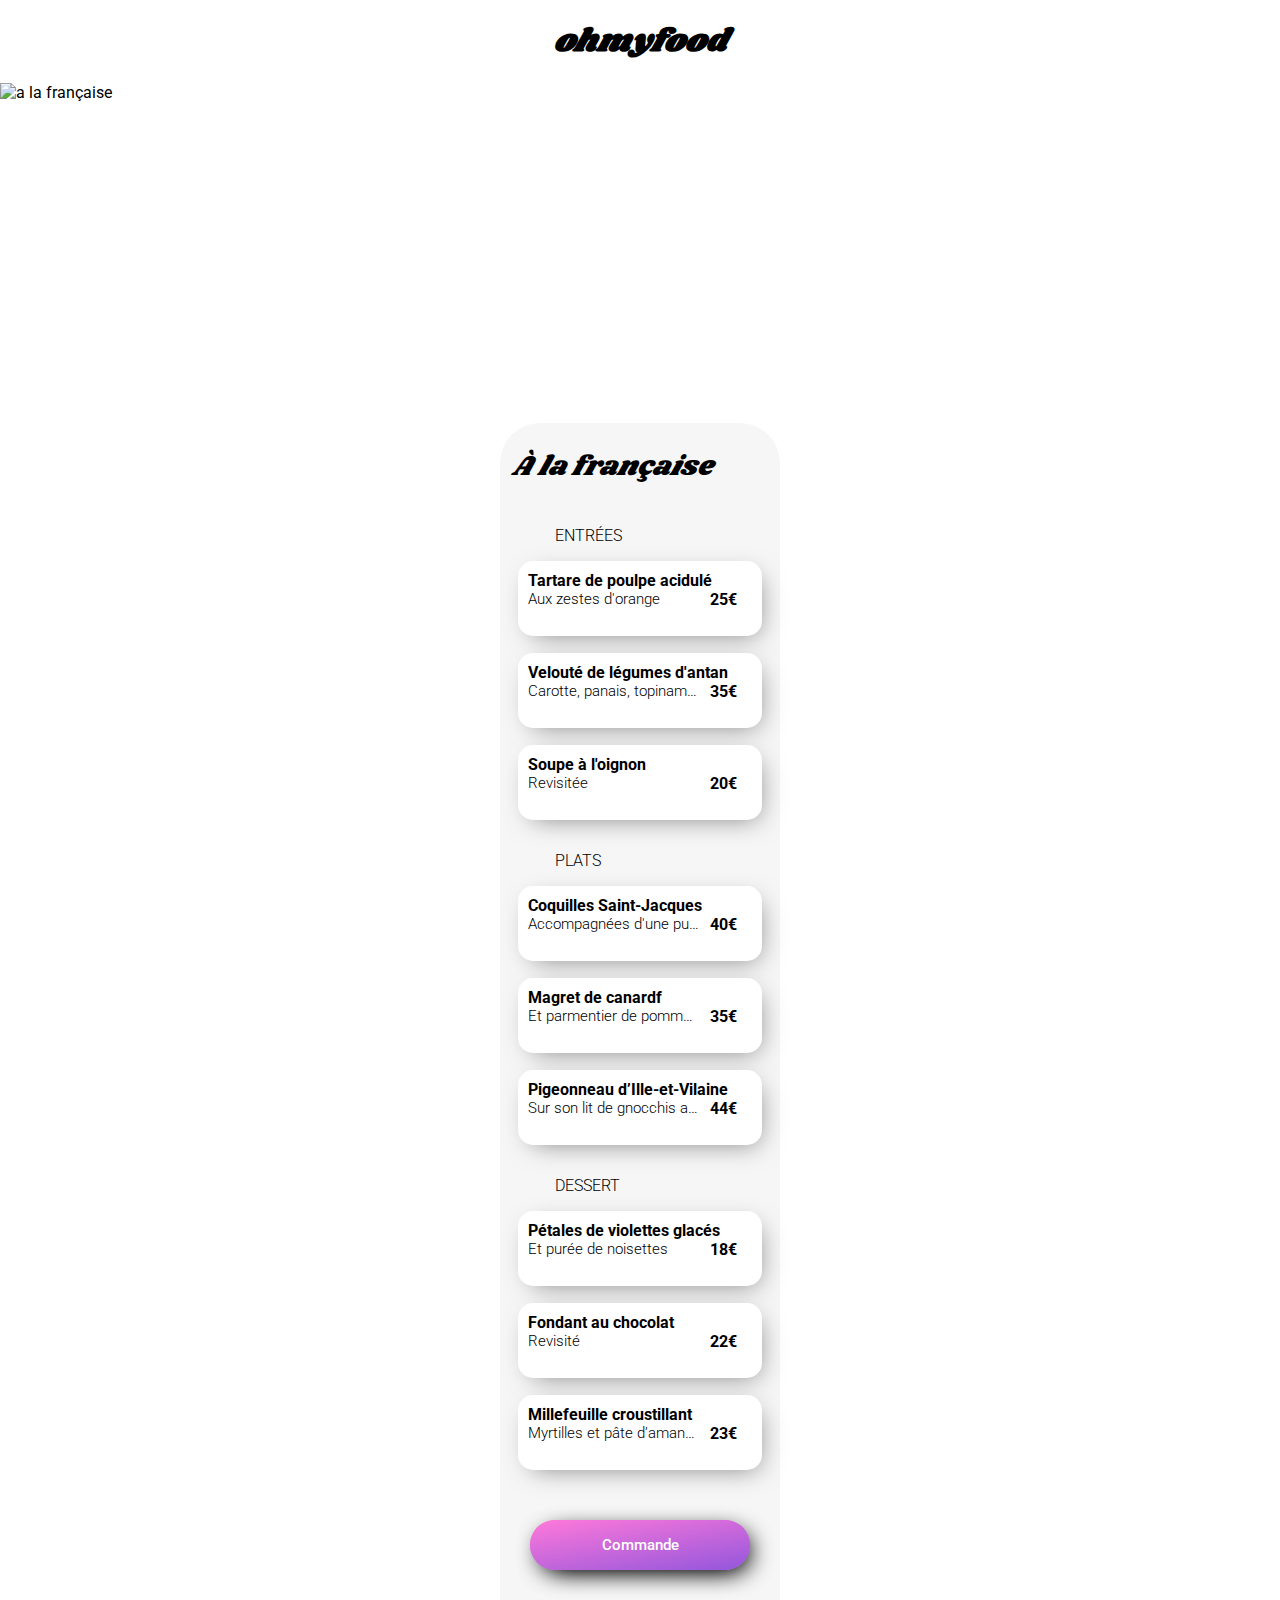
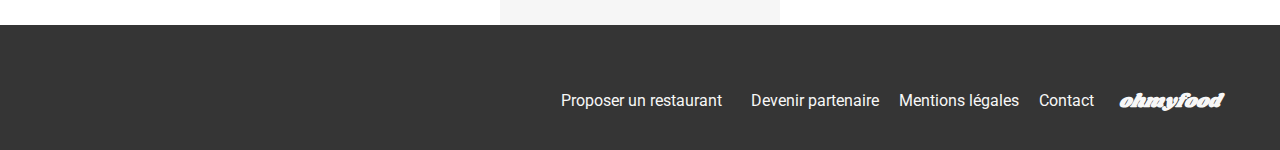
==== a_la_française.html @ 4e532680 "04juilletn" ====
<!DOCTYPE html>
<html lang="fr">

<head>
        <meta charset="UTF-8">
        <meta name="viewport" content="width=device-width, initial-scale=1.0">
        <meta name="description" content="Manger avec Ohmyfood">
        <title>Ohmyfood</title>
        <link rel="preconnect" href="https://fonts.googleapis.com">
        <link rel="preconnect" href="https://fonts.googleapis.com">
        <link rel="preconnect" href="https://fonts.gstatic.com" crossorigin>
        <link href="https://fonts.googleapis.com/css2?family=Roboto&display=swap" rel="stylesheet">
        <link rel="preconnect" href="https://fonts.googleapis.com">
        <link rel="preconnect" href="https://fonts.gstatic.com" crossorigin>
        <link href="https://fonts.googleapis.com/css2?family=Shrikhand&display=swap" rel="stylesheet">
        
        <script src="https://kit.fontawesome.com/e7617f6ec8.js" crossorigin="anonymous"></script>
        <link rel="stylesheet" href="./css/style.css">
        <script src="https://kit.fontawesome.com/e7617f6ec8.js" crossorigin="anonymous"></script>
</head>
    <body>  
        
        <header class='tête'>
            <!-- titre header -->
            <h1 class='tete__titre'>ohmyfood</h1>

            <!-- lien retour accueuil -->
            <a href="index.html" class='tete-fleche'>
                <i class="fa-solid fa-arrow-left"></i>
            </a>   
            <img class="image-plat" src="image/restaurants/a-la-française900.jpg " alt="a la française">
        </header>
        <main class="contenair-main">
            <div class="titre-favoris">
            <h2 class="titre-la-palette">À la française</h2> 
            <form class="favoris">
                <label>
                    <input type="checkbox" />
                    <i class="fa-regular fa-heart btnfavoris-vide"></i>
                    <i class="fa-solid fa-heart btnfavoris-plein"></i>
                </label>
            </form>
            </div>
         <!----------------------ENTRÉES--------------------->
            <h3 class="texte-entrees">ENTRÉES</h3>
                <section class="lesboutons">
                <div class="bouton-menu btnentre">
                    <div class="titre-description">
                    <span class="plat-gras">Tartare de poulpe acidulé</span>
                    <div class="row-prix">
                        <span class="plat-petit" >Aux zestes d'orange</span>
                        <span class="prix-assiette">25€</span>
                    </div>
                    </div>
                    <span class="plat-valide">
                        <i class="fa-solid fa-circle-check"></i></span>
                </div>
                <div class="bouton-menu btnentre">
                    <div class="titre-description">
                    <span class="plat-gras">Velouté de légumes d'antan</span>
                    <div class="row-prix">
                        <span class="plat-petit" >Carotte, panais, topinambour</span>
                        <span class="prix-assiette">35€</span>
                    </div>
                    </div>
                    <span class="plat-valide">
                        <i class="fa-solid fa-circle-check"></i></span>
                </div>
                <div class="bouton-menu btnentre">
                    <div class="titre-description">
                    <span class="plat-gras">Soupe à l'oignon</span>
                    <div class="row-prix">
                        <span class="plat-petit" >Revisitée</span>
                        <span class="prix-assiette">20€</span>
                    </div>
                    </div>
                    <span class="plat-valide">
                        <i class="fa-solid fa-circle-check"></i></span>
                </div>
            </section>
            <!----------------------PLATS--------------------->
            <h3 class="texte-entrees">PLATS</h3>
            <section class="lesboutons">
                <div class="bouton-menu btnplats">
                    <div class="titre-description">
                    <span class="plat-gras">Coquilles Saint-Jacques</span>
                    <div class="row-prix">
                        <span class="plat-petit" >Accompagnées d'une purée de panais</span>
                        <span class="prix-assiette">40€</span>
                    </div>
                    </div>
                    <span class="plat-valide">
                        <i class="fa-solid fa-circle-check"></i></span>
                </div>
                <div class="bouton-menu btnplats">
                    <div class="titre-description">
                    <span class="plat-gras">Magret de canardf</span>
                    <div class="row-prix">
                        <span class="plat-petit" >Et parmentier de pommes de terre</span>
                        <span class="prix-assiette">35€</span>
                    </div>
                    </div>
                    <span class="plat-valide">
                        <i class="fa-solid fa-circle-check"></i></span>
                </div>
                <div class="bouton-menu btnplats">
                    <div class="titre-description">
                    <span class="plat-gras">Pigeonneau d’Ille-et-Vilaine</span>
                    <div class="row-prix">
                        <span class="plat-petit" >Sur son lit de gnocchis aux légumes</span>
                        <span class="prix-assiette">44€</span>
                    </div>
                    </div>
                    <span class="plat-valide">
                        <i class="fa-solid fa-circle-check"></i></span>
                </div>
            </section>
            <!----------------------DESSERT--------------------->
            <h3 class="texte-entrees">DESSERT</h3>
            <section class="lesboutons">
                <div class="bouton-menu btndessert">
                    <div class="titre-description">
                    <span class="plat-gras">Pétales de violettes glacés</span>
                    <div class="row-prix">
                        <span class="plat-petit" >Et purée de noisettes</span>
                        <span class="prix-assiette">18€</span>
                    </div>
                    </div>
                    <span class="plat-valide">
                        <i class="fa-solid fa-circle-check"></i></span>
                </div>
                <div class="bouton-menu btndessert">
                    <div class="titre-description">
                    <span class="plat-gras">Fondant au chocolat</span>
                    <div class="row-prix">
                        <span class="plat-petit" >Revisité</span>
                        <span class="prix-assiette">22€</span>
                    </div>
                    </div>
                    <span class="plat-valide">
                        <i class="fa-solid fa-circle-check"></i></span>
                </div>
                <div class="bouton-menu btndessert">
                    <div class="titre-description">
                    <span class="plat-gras">Millefeuille croustillant</span>
                    <div class="row-prix">
                        <span class="plat-petit" >Myrtilles et pâte d’amande</span>
                        <span class="prix-assiette">23€</span>
                    </div>
                    </div>
                    <span class="plat-valide">
                        <i class="fa-solid fa-circle-check"></i></span>
                </div> 
            </section>
            <div class="bouton-explorer">
                <input type='button' class='bouton-explorer' value="Commande">
                </div>
            
            
        </main>

        
        <footer class="pdp">
            <h3 class="piedtitre">ohmyfood</h3>
        
            <ul class="liste">
                <il class="elementliste">
                    <a class="texte-element" href="#ancre6"><i class="fa-solid fa-utensils"></i>Proposer un restaurant</a>
                </il>
                <il class="elementliste">
                    <a class="texte-element" href="#ancre7"><i class="fa-solid fa-handshake-angle"></i>Devenir partenaire</a>
                </il>
                <il class="elementliste">
                    <a class="texte-element" href="#ancre8"> Mentions légales</a>
                </il>
                <il class="elementliste">
                    <a class="texte-element" href="mailto:ohmyfood@contact.fr">Contact</a>
                </il>
            </ul>
                </footer>

                
    </body>
</html>
---- css/style.css ----
*{
    font-family: 'Roboto', sans-serif;
    }
    p{
      font-family: 'Roboto',sans-serif;
    }
  body{
    margin: 0;
  }
  .fa-arrow-left{
    margin-top: 20px;
    margin-bottom: 20px;
    size: 30px;
    color: #353535;
    font-size: 17px;
  }
  .contenair-main{
    /**width: 70%; 
    margin-left: 500px;
    margin-right: 500px;**/
    background: #F6F6F6;
    border-radius: 40px 40px 0 0;
    position: relative ;
    top: -40px;
    animation: flou 1.8s linear 0s forwards;
  }
  @keyframes flou {
    0% {
      opacity: 0;
    }
    30% {
      opacity: 0;
    }
    60% {
      opacity: 0.6;
    }
    100% {
      opacity: 1;
    }
  }
  .plat-valide{
    width: 0;
    overflow: hidden;
    background-color: #99E2D0;
    display: flex;
    justify-content: center;
    align-items: center;
    transition: width 0.9s ;
  }
  /** > pour les element enfants **/
  .plat-valide > .fa-circle-check{
    color: white;
    font-size: 20px;
    padding: 0;
  }
  .centrer{
    display: flex;
    justify-content: center;
  }
  h2{
    padding-left: 10px;
  }
  .logo__img{
    width: 200px;
    height: 35px;
  }
  .main-con{
    top: 5px;
  }
  .recherche{
    display: flex;
    flex-direction: column;
  }
  .recherche--zone{
    background-color:#EAEAEA;
    border: none;
    height: 50px;
    font-size: 16px;
    display: flex;
    justify-content: center;
    align-items: center;
    text-align: center;
    font-weight: bold;
    color: black;
  }
  
  .barrederecherche{
    display: flex;
    flex-direction: row;
    justify-content: center;
    width: 100%;
    background-color: #EAEAEA;
  }
  input::placeholder {
    color: black;
  }
  .plat-petit {
    font-family: 'Roboto';
  font-style: normal;
  font-weight: 300;
  font-size: 15.0431px;
  line-height: 18px;
  overflow: hidden;
  text-overflow: ellipsis;
  white-space: nowrap;
  } 
  .fa-solid{
    padding-top: 16px;
  }
  /********************************* demmarage de sass **/
  .titl{
    display: flex;
    justify-content: center;
    text-align: center;
  }
  .bolder{
    font-size: 28px;
  }
  .bold{
    font-size: 18px;
    font-style: normal;
    font-family: 'Roboto';
    font-weight: 300;
    line-height: 21px;
  
  }
  /**************************************    BOUTON START   *******************/

  .bouton-explorer{
    height: 50px;
    width: 220px;
    display: block;
    margin: 35px auto;
    border: none;
    border-radius: 25px;
    font-size: 0.95rem;
    font-weight: 500;
    box-shadow: 5px 7px 26px -9px rgba(0,0,0,0.5);
    background: linear-gradient(170deg, #FF79DA, #9356DC);
    color: #FFF;
    position: relative;
    transition: 0.3s;
    box-shadow: 5px 7px 26px -9px rgba(0,0,0,1);
    
  }
  .bouton-explorer:hover{
    transform: scale(1.25);
    opacity: 80%;
    cursor: pointer;
  }
  
  
  .bouton{
    position: relative;
    display: flex;
    flex-direction: row;
    background-color: #F6F6F6;
    width: 75%;
    height: 75px;
    text-align:start;
    font-size: 16px;
    justify-content: start;
    align-items: center;
    font-weight: 500;
    gap: 15px;
    border-radius: 25px;
    border: none;
    box-shadow: 5px 7px 26px -9px rgba(0,0,0,0.5);
    position: relative;
    transition:transform .5s ;
    }
    
    @keyframes pulse {
      to {
        box-shadow: 0 0 0 18px  rgba(0,0,0,0.01) ;
      }
    }
    .bouton:hover{
      transform:scale(1.1); 
    }
    .bouton:hover .bouton-numero{
      transform: rotate(720deg) scale(1.5);
    }
    /***************************************22 juin 16h02 ***********/
    .bouton-menu:hover .plat-valide{
      width: 20%;
    }
    
    /**.favoris:hover .btnfavoris-vide,
    .favoris input:checked + .btnfavoris-vide{
      opacity: 0;
    }
    .favoris:hover .btnfavoris-plein,
    .favoris input:checked + .btnfavoris-vide + .btnfavoris-plein{
      opacity: 1;
    }**/
    
  .bouton-clic{
    
    display: flex;
    flex-direction: row;
    align-items: center;
    text-decoration: none;
    color: black;
    padding-left: 20px;
  }
  .bouton-numero{
    position: absolute;
    background-color: #9356DC;
    border: 1px solid #9356DC;
    width: 19px;
    color: #FFF;
    text-align: center;
    border-radius: 10px;
    left: -14px;
    position: relative;
    transition:transform .5s ;
    }
    .lesboutons{
      display: flex;
      flex-direction: column;
      justify-content:space-between;
      align-items: center;
      gap: 17px;
      padding-bottom: 15px;
    }
    p{
      padding-left: 10px;
    }
  .Fonctionnement-cards{
    display: flex;
    flex-direction: column;
    gap: 20px;
    justify-content: center;
    align-items: center;
    padding-bottom: 50px;
  }
  .smartphone{
    padding-top:0;
    padding-left: 15px;
  }
  .smartphone1{
    padding-top:0;
  }
  .smartphone:hover{
    color: #9356DC;
  }
  .bouton:hover{
    cursor: pointer;
  }

  .bouton-menu{
    position: relative;
    display: flex;
    flex-direction: row;
    background-color: #FFFFFF;
    width: 87%;
    height: 75px;
    overflow: hidden;
    text-align:start;
    font-size: 16px;
    justify-content:center;
    font-weight: 500;
    gap: 5px;
    border-radius: 15px;
    border: none;
    box-shadow: 5px 7px 26px -9px rgba(0,0,0,0.5);
    transition: 0.4s all ease-in-out 0s;
  }
  .titre-description{
    flex: 1;
    padding-left: 10px;
    padding-right: 10px;
    padding-top: 10px;
    overflow: auto;
  }
  .bouton-menu::before{
    right: unset;
    left: 0;
    width: 0;
  }
  .bouton-menu:hover::before{
    right: 0;
    left: unset;
    width: 20%;
  }
  .btn-commande{
    background: linear-gradient(170deg, #FF79DA, #9356DC);
    height: 50px;
    font-size: 16px;
    color: white;
    padding-left:20px ;
    padding-right: 20px;
    border-radius: 25px;
    border: none;
    box-shadow: 5px 7px 26px -9px rgba(0,0,0,0.5);
  }
  .btn-commande-border{
    display: flex;
    justify-content: center;
    padding-top: 20px;
    padding-bottom: 25px;
    
  }
  /***********************************   BOUTON FIN   ********************/
  /**------------start---------carte animation ---**/
  .carte{
    position: relative;
    transition:all 0.5s;
    width: 100%;
  }
  .carte:hover{
    transform:scale(0.9);
  }
  .centre-cards{
      display: flex;
      flex-direction: column;
      flex-wrap: wrap;
      justify-content: space-around;
      gap: 30px;
    }
  /**------------FIN---------carte animation ---**/
  .nouveau{
    width: 62px;
    position: absolute;
    padding: 6px 6px;
    transform-origin: 10% 50%;
    border-radius: 2px;
    background-color:#99E2D0;
    text-align: center;
    font-size: 14px;
    font-weight: 500;
    color:#008766 ;
    top: 15px;
    right: 15px;
  }
  /**-------------------------------------------------26/26**/
  .nouveau:hover{
    transition: all .2s;
    animation: nouveau 2s linear 0.05s 1 both;
  }
    @keyframes nouveau {
  5% {
    -webkit-transform: rotateZ(40deg);
            transform: rotateZ(40deg);
  }
  10% {
    -webkit-transform: rotateZ(110deg);
            transform: rotateZ(110deg);
  }
  15% {
    -webkit-transform: rotateZ(85deg);
            transform: rotateZ(85deg);
  }
  20% {
    -webkit-transform: rotateZ(92.5deg);
            transform: rotateZ(92.5deg);
  }
  30% {
    -webkit-transform: rotateZ(90deg);
            transform: rotateZ(90deg);
  }
  40% {
    -webkit-transform: rotateZ(90deg);
            transform: rotateZ(90deg);
  }
  50% {
    -webkit-transform: rotateZ(75deg);
            transform: rotateZ(75deg);
  }
  60% {
    -webkit-transform: rotateZ(60deg);
            transform: rotateZ(60deg);
  }
  70% {
    -webkit-transform: rotateZ(45deg);
            transform: rotateZ(45deg);
  }
  80% {
    -webkit-transform: rotateZ(30deg);
            transform: rotateZ(30deg);
  }
  90% {
    -webkit-transform: rotateZ(15deg);
            transform: rotateZ(15deg);
  }
  100% {
    -webkit-transform: rotateZ(0deg);
            transform: rotateZ(0deg);
  }
}

  .imgrestaurant{
    
    width: 100%;
      height: 136px;
      border-radius: 25px 25px 0 0;
      object-fit: cover;
  }
  .restaurantcards article {
      width: 95%;
      background-color: #FFFFFF;
      
      border-radius: 25px;
      margin-bottom: 20px;
  }
  .main-con{
    width: 100%;
    
  }
  .textrestaurants{
    padding-left: 10px;
  }
  .card-txt  {
    padding-left: 10px;
    color: black;
  }
  
  .centre-cards{
    display: flex;
    flex-direction: column;
    
    align-items: center;
  }
  .card-content{
    width: 100%;
    display: flex;
    flex-direction: row;
    justify-content: space-between;
  }
  .favoris{
    display: flex;
    justify-content: center;
    align-items: center;
    margin-right: 25px;
    transition: 0.3s;
  }
  .favoris > label {
    display: flex;
    justify-content: center;
    align-items: center;
    position: relative;
  }
  .favoris input {
    position: absolute;
    opacity: 0.001;
  }
  .btnfavoris-vide{
    position: absolute;
    font-size: 20px;
    opacity: 1;
    transition: 0.3s;
    padding: 0;
  }
  .btnfavoris-plein{
    position: absolute;
    opacity: 0;
    font-size: 20px;
    color: linear-gradient(170deg, #FF79DA, #9356DC);;
    transition: .9s;
    padding: 0;
  }
  .favoris:hover{
    transform: scale(1.5);
  }
  .favoris:hover .btnfavoris-vide,
  .favoris input:checked + .btnfavoris-vide{
    opacity: 0;
  }
  .favoris:hover .btnfavoris-plein,
  .favoris input:checked + .btnfavoris-vide + .btnfavoris-plein{
    opacity: 1;
  }


  /**************************** teste plat valide *******/
  .plat-valide input:checked {
    width: 20%;
  } 
  .restaurant{
    background-color:#F7F7F7;
    display: flex;
    flex-direction: column;
  }
  .liens{
    text-decoration: none;
  }
  .pdp{
    background-color: #353535;
  }
  .piedtitre{
    font-family:'Shrikhand';
    font-style: italic;
    color: #F7F7F7;
    padding-left: 25px;
    padding-top: 20px;
    margin-top: 0;
    margin-bottom: 0;
  }
  .liste{
    display: flex;
    flex-direction: column;
    gap: 10px;
    padding-left: 25px;
    padding-bottom: 20px;
    margin-bottom: 0;
  }
  .elemetliste{
    color: #FFFFFF;
    padding: 0;
  }
  .texte-element{
    text-decoration: none;
    color: #F7F7F7;
    margin-bottom: 20px;
  }
  .fa-handshake-angle {
    padding-right: 9px;
    padding-top: 0;
  }
  .fa-utensils{
    padding-right: 15px;
    padding-top: 0;
  }
  
  /**--------------------------------------------- LA PALETTE DU GOUT ----------**/
  
  
  .titre-la-palette{
    font-family: 'Shrikhand';
    font-style: italic;
    font-weight: 400;
    font-size: 28px;
    line-height: 41px;
    position: relative;
  }
  .titre-la-palette:hover{
    animation: animation-titre 1.2s ease-in forwards;
  }
  @keyframes animation-titre {
    0% {transform: rotate3d(1,0,0, 0deg);}
    50% {transform: rotate3d(1,0,0, 360deg);}
    60% {transform: rotate3d(1,0,0, 420deg);}
    70% {transform: rotate3d(1,0,0, 370deg);}
    80% {transform: rotate3d(1,0,0, 330deg);}
    90% {transform: rotate3d(1,0,0, 350deg);}
    100% {transform: rotate3d(1,0,0, 360deg);}
  }
  .titre-favoris{
    display: flex;
    flex-direction: row;
    justify-content: space-between;
  }
  .image-plat{
    object-fit: cover;
    width: 100%;
    display: flex;
    justify-content: center;
    align-items: center;
    position: relative;
  }
  .texte-entrees{
    font-family: 'Roboto';
    font-style: normal;
    font-weight: 300;
    font-size: 16px;
    line-height: 19px;
    padding-left: 10px;
  }
  .texte-entrees:hover{
    text-transform: uppercase;
  }
  .borderbottom{
    width: 100%;
    color: #353535;
  }
  .tete__titre{
    font-family:'Shrikhand';
    font-style: italic;
    color: black;
    display: flex;
    justify-content: center;
    align-items: center;
    margin-top: 18px;
    margin-bottom: 18px;
    position: relative;
  }
  .tete-fleche{
    position: absolute;
    top: 2px;
    left: 9px;
  }
  .section-palette{
    position: absolute;
    border-radius: 25px 25px ;
  }
  
  /** .plat-valide{
    display: none;
    width: 0px;
    background-color: Green;
    animation: animation-carte 1s ease-in 0.5s forwards;
  }
  
  .plat-valide:hover{
    background-color: Green;
    width: 30px;
  
}**/
  
  
  .plat-gras{
    font-weight: bolder;
  }
  .plat-petit{
    font-family: 'Roboto';
  font-style: normal;
  font-weight: 300;
  font-size: 15.0431px;
  line-height: 18px;
  overflow: hidden;
  text-overflow: ellipsis;
  white-space: nowrap;
  }
  .row-prix{
    display: flex;
    flex-direction: row;
    justify-content: space-between;
  }
  .prix-validation{
    display: flex;
    flex-direction: row;
  }
  .prix-assiette{
    padding-right: 10px;
    padding-left: 10px;
    font-weight: bolder;
  }
  
  @media (min-width: 1024px){
    .main-con {
      width: 100%;
     /** top: -40px;**/
      position: relative;
    }
    .card-content{
      width: 100%;
      display: flex;
      flex-direction: row;
      justify-content: space-between;
    }
    .btnfavoris-plein{
      position: absolute;
      opacity: 0;
      font-size: 20px;
      transition: .9s;
      padding: 0;
      background: -webkit-linear-gradient(-90deg, #9356dc, #ff79da);
  background-clip: content-box;
  -webkit-background-clip: text;
  color: transparent;
    }
    .contenair-main{
      /**width: 70%;**/ 
      margin-left: 500px;
      margin-right: 500px;
      background: #F6F6F6;
      border-radius: 40px 40px 0 0;
      position: relative ;
      top: -40px;
      animation: flou 1.8s linear 0s forwards;
      padding-bottom:20px;
    }
    @keyframes flou {
      0% {
        opacity: 0;
      }
      30% {
        opacity: 0;
      }
      60% {
        opacity: 0.6;
      }
      100% {
        opacity: 1;
      }
    }
    .btnentre{
      animation: flouentre 1.8s linear 0s forwards;
    }
    @keyframes flouentre {
      0% {
        opacity: 0;
        transform:translateY(50px);
      }
      30% {
        opacity: 1;
      }
      60% {
        opacity: 1;
      }
      100% {
        opacity: 1;
        transform:translateY(0px);
      }
    }
    .btnplats{
      animation: flouplats 1.8s linear 0s forwards;
    }
    @keyframes flouplats {
      0% {
        opacity:0;
        transform:translateY(50px);
      }
      30% {
        opacity: 0;
      }
      60% {
        opacity: 1;
      }
      100% {
        opacity: 1;
        transform:translateY(0px);

      }
    }
    .btndessert{
      animation: floudessert 1.8s linear 0s forwards;
    }
    @keyframes floudessert {
      0% {
        opacity: 0;
        transform:translateY(50px);
      }
      30% {
        opacity: 0;
      }
      60% {
        opacity: 0;
      }
      100% {
        opacity: 1;
        transform:translateY(0px);
      }
    }

    .plat-petit{
      font-family: 'Roboto';
    font-style: normal;
    font-weight: 300;
    font-size: 15.0431px;
    line-height: 18px;
    overflow: hidden;
    /**text-overflow: ellipsis;**/
    white-space: nowrap;
    }
    .bouton-menu:hover .plat-valide{
      width: 10%;
    }
    .bouton-menu{
      position: relative;
      display: flex;
      flex-direction: row;
      background-color: #FFFFFF;
      width: 87%;
      height: 75px;
      overflow: hidden;
      text-align:start;
      font-size: 16px;
      justify-content:center;
      font-weight: 500;
      gap: 5px;
      border-radius: 15px;
      border: none;
      box-shadow: 5px 7px 26px -9px rgba(0,0,0,0.5);
      transition: 0.4s all ease-in-out 0s;
    }
    .lesboutons{
      display: flex;
      flex-direction: column;
      justify-content:space-between;
      align-items: center;
      gap: 17px;
      padding-bottom: 15px;
    }
    .centrer{
      display: flex;
      justify-content: center;
    }
    .logo__img{
    width: 200px;
    height: 35px;
  }
    .Fonctionnement-cards{
      display: flex;
      flex-direction: row;
      justify-content: space-around;
      padding-right: 20px;
      padding-left: 20px;
    }
    .centre-cards{
      display: grid;
      grid-template-columns: 1fr 1fr ;
      grid-template-rows: 1fr 1fr;
      padding-left: 20px;
    }
    .bouton{
      width: 30%;
    }
    .plat-valide{
      width: 0;
      overflow: hidden;
      background-color: #99E2D0;
      display: flex;
      justify-content: center;
      align-items: center;
      transition: width 0.9s ;
    }
    /** > pour les element enfants **/
    .plat-valide > .fa-circle-check{
      color: white;
      font-size: 20px;
      padding: 0;
    }
    
    /**.plat-valide:hover{
      background-color: Green; 
      height: 100%;
      width: 30px;
      @keyframes animation-carte{
        10%{transform:scale3d(0.975, 0.975, 1);}
        40%{transform:scale3d(0.975, 0.975, 1);}
        100%{transform:scale3d(0.999, 0.999, 1);}  
    }**/
  }
    .bouton-numero{
      position: absolute;
      background-color: #9356DC;
      border: 1px solid #9356DC;
      width: 19px;
      color: #FFF;
      text-align: center;
      border-radius: 10px;
      left: -14px;
      position: relative;
      
      }
      .carte:hover {
        animation: animation-carte 1s ease-in 0.5s forwards;
      }
      @keyframes animation-carte{
        10%{transform:scale3d(0.975, 0.975, 1);}
        40%{transform:scale3d(0.975, 0.975, 1);}
        100%{transform:scale3d(0.99, 0.99, 1);}  
    }
  
    .p-bouton{
      font-family: 'Roboto';
      font-style: normal;
      font-weight: 500;
      font-size: 18px;
      line-height: 19px;
      font-weight: bolder;
    }
    .restaurantcards article{
      /**width: 100%;**/
      margin-top: 15px;
        margin-top: 15px;
        margin-bottom: 40px;
    }
    .imgrestaurant{
      height: 200px;
    }
    .textrestaurants{
      padding-left: 15px;
      padding-top: 20px;
    }
    .pdp{
      padding-top: 50px;
      display: flex;
      flex-direction: row-reverse;
      padding-right: 60px;
      padding-bottom: 20px;
      margin-top: -40px;
    }
    li::marker{
      color: transparent;
    }
    .liste {
      display: flex;
      flex-direction: row;
      gap: 20px;
      padding-left: 25px;
      padding-bottom: 20px;
      margin-bottom: 0;
    }
  
    /** PALETTE DU GOUT **/
    .titre-favoris{
      display: flex;
      flex-direction: row;
      justify-content: center;
      gap: 40px;
    }
    .texte-entrees{
      font-family: 'Roboto';
      font-style: normal;
      font-weight: 300;
      font-size: 16px;
      line-height: 19px;
      text-transform: uppercase;
      padding-left: 55px;
    
      display: inline-block;
      
    }
    .piedtitre{
      font-family:'Shrikhand';
      font-style: italic;
      color: #F7F7F7;
      padding-left: 25px;
      padding-top: 13px;
      margin-top: 0;
      margin-bottom: 0;
    }
    .image-plat {
      position: relative;
      object-fit: cover;
      width: 100%;
      height: 380px;
      display: flex;
      justify-content: center;
      align-items: center;
      position: relative;
    }
    
    .btn-commande {
      background: linear-gradient(170deg, #FF79DA, #9356DC);
      height: 50px;
      width: 186px;
      font-size: 16px;
      font-weight: 500;
      color: white;
      padding-left: 20px;
      padding-right: 20px;
      border-radius: 25px;
      border: none;
      box-shadow: 5px 7px 26px -9px rgba(0,0,0,0.5);
  }
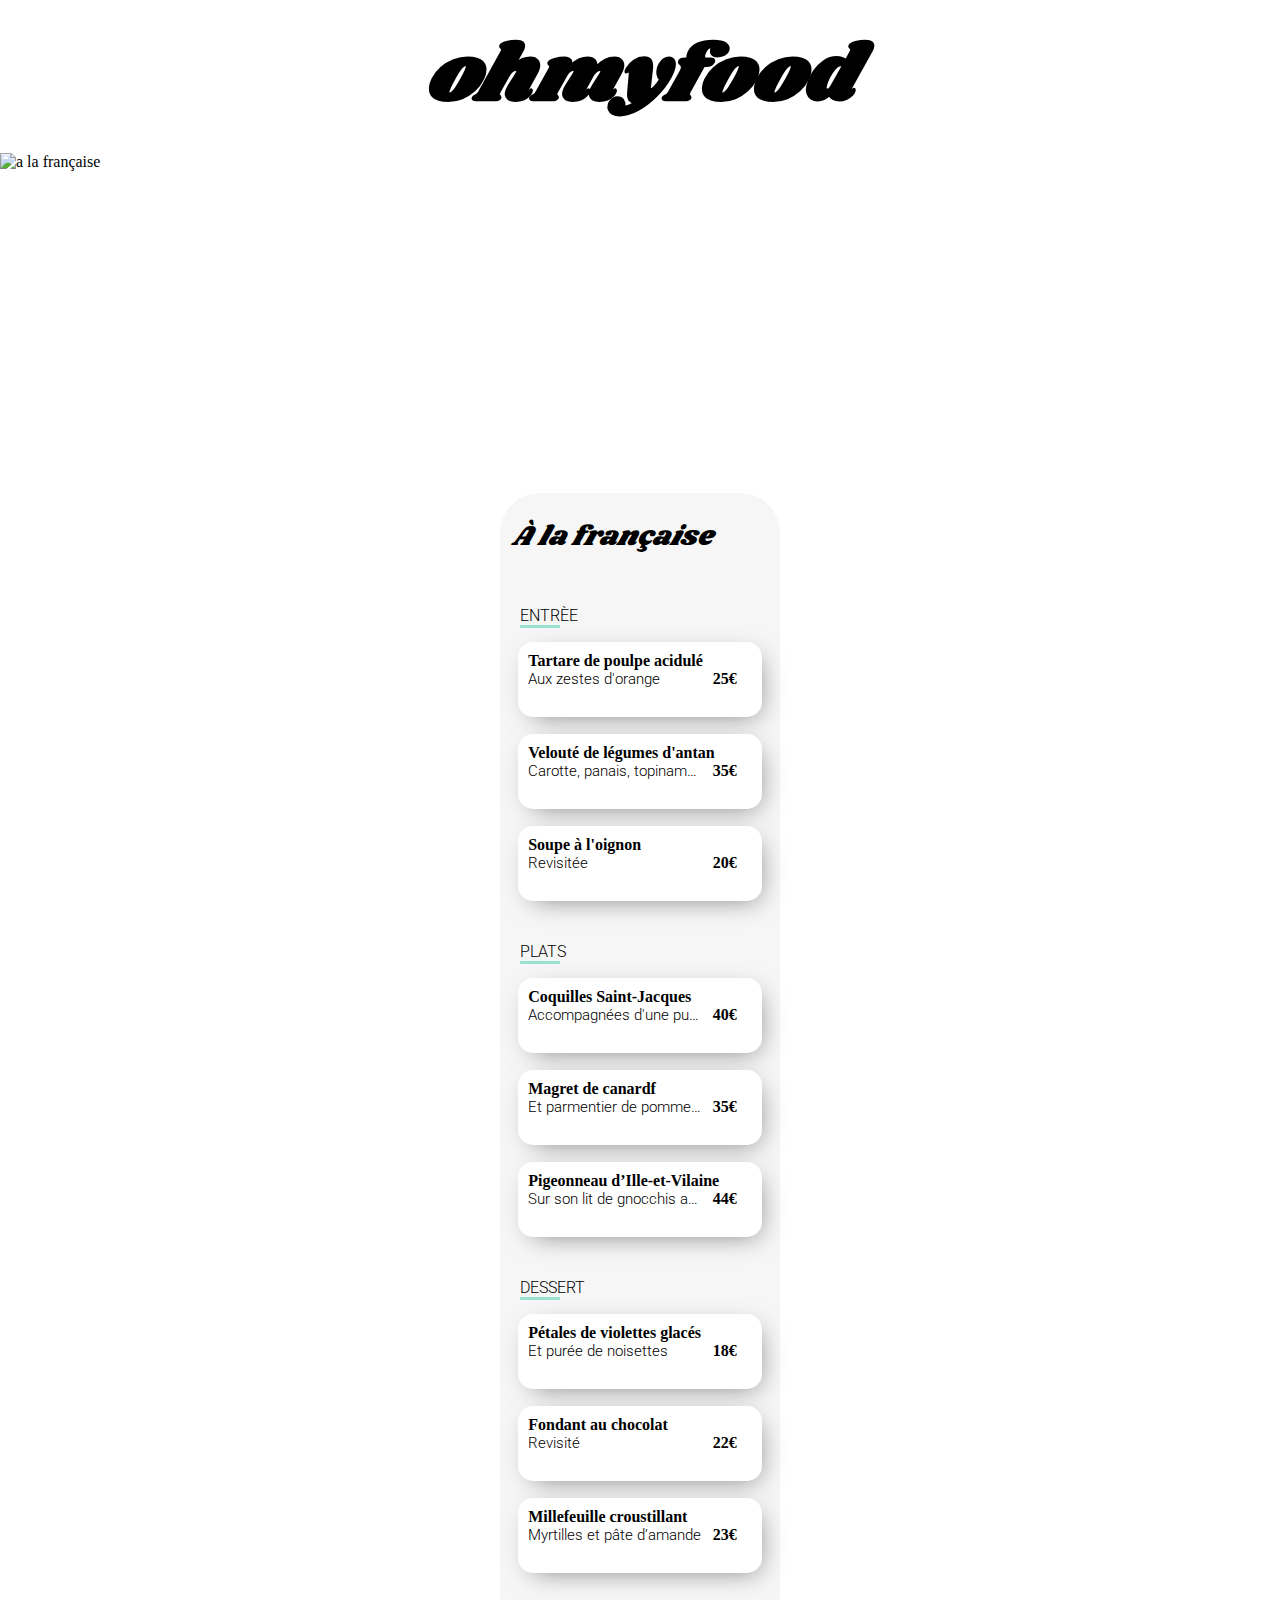
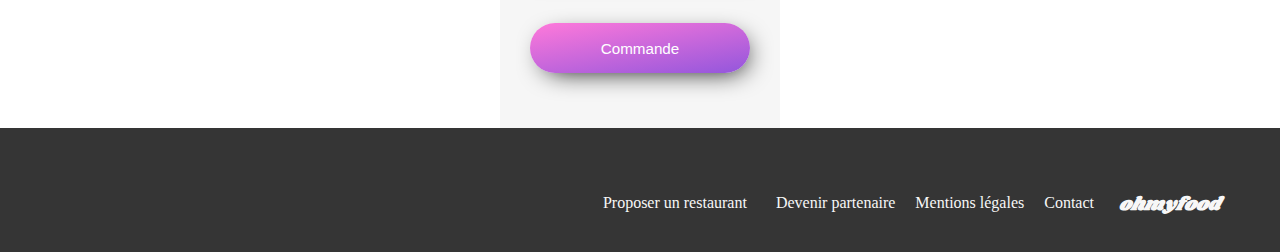
==== commit 472a97ea: "integration des fichier sass" ====
--- a/a_la_française.html
+++ b/a_la_française.html
@@ -15,7 +15,7 @@
         <link href="https://fonts.googleapis.com/css2?family=Shrikhand&display=swap" rel="stylesheet">
         
         <script src="https://kit.fontawesome.com/e7617f6ec8.js" crossorigin="anonymous"></script>
-        <link rel="stylesheet" href="./css/style.css">
+        <link rel="stylesheet" href="./sass/main.css">
         <script src="https://kit.fontawesome.com/e7617f6ec8.js" crossorigin="anonymous"></script>
 </head>
     <body>  
@@ -34,16 +34,16 @@
             <div class="titre-favoris">
             <h2 class="titre-la-palette">À la française</h2> 
             <form class="favoris">
-                <label>
-                    <input type="checkbox" />
                     <i class="fa-regular fa-heart btnfavoris-vide"></i>
                     <i class="fa-solid fa-heart btnfavoris-plein"></i>
-                </label>
             </form>
             </div>
-         <!----------------------ENTRÉES--------------------->
-            <h3 class="texte-entrees">ENTRÉES</h3>
-                <section class="lesboutons">
+                <div class="lesboutons">
+                    <div class="bouton-menu-vide">
+                        <div class="titre-description">
+                            <h3 class="texte-entrees">ENTRÈE</h3>
+                            </div>
+                            </div>
                 <div class="bouton-menu btnentre">
                     <div class="titre-description">
                     <span class="plat-gras">Tartare de poulpe acidulé</span>
@@ -77,10 +77,14 @@
                     <span class="plat-valide">
                         <i class="fa-solid fa-circle-check"></i></span>
                 </div>
-            </section>
-            <!----------------------PLATS--------------------->
-            <h3 class="texte-entrees">PLATS</h3>
-            <section class="lesboutons">
+            </div>
+
+            <div class="lesboutons">
+                <div class="bouton-menu-vide">
+                    <div class="titre-description">
+                        <h3 class="texte-entrees">PLATS</h3>
+                        </div>
+                        </div>
                 <div class="bouton-menu btnplats">
                     <div class="titre-description">
                     <span class="plat-gras">Coquilles Saint-Jacques</span>
@@ -114,10 +118,13 @@
                     <span class="plat-valide">
                         <i class="fa-solid fa-circle-check"></i></span>
                 </div>
-            </section>
-            <!----------------------DESSERT--------------------->
-            <h3 class="texte-entrees">DESSERT</h3>
-            <section class="lesboutons">
+            </div>
+            <div class="lesboutons">
+                <div class="bouton-menu-vide">
+                    <div class="titre-description">
+                        <h3 class="texte-entrees">DESSERT</h3>
+                        </div>
+                        </div>
                 <div class="bouton-menu btndessert">
                     <div class="titre-description">
                     <span class="plat-gras">Pétales de violettes glacés</span>
@@ -151,12 +158,10 @@
                     <span class="plat-valide">
                         <i class="fa-solid fa-circle-check"></i></span>
                 </div> 
-            </section>
-            <div class="bouton-explorer">
-                <input type='button' class='bouton-explorer' value="Commande">
-                </div>
-            
-            
+            </div>
+            <div class="bouton-explorer-border">
+                <input type="button" class="bouton-explorer" value="Commande">
+              </div>
         </main>
 
         
@@ -164,20 +169,20 @@
             <h3 class="piedtitre">ohmyfood</h3>
         
             <ul class="liste">
-                <il class="elementliste">
+                <li class="elementliste">
                     <a class="texte-element" href="#ancre6"><i class="fa-solid fa-utensils"></i>Proposer un restaurant</a>
-                </il>
-                <il class="elementliste">
+                </li>
+                <li class="elementliste">
                     <a class="texte-element" href="#ancre7"><i class="fa-solid fa-handshake-angle"></i>Devenir partenaire</a>
-                </il>
-                <il class="elementliste">
+                </li>
+                <li class="elementliste">
                     <a class="texte-element" href="#ancre8"> Mentions légales</a>
-                </il>
-                <il class="elementliste">
+                </li>
+                <li class="elementliste">
                     <a class="texte-element" href="mailto:ohmyfood@contact.fr">Contact</a>
-                </il>
+                </li>
             </ul>
-                </footer>
+                </footer>        
 
                 
     </body>
--- a/sass/main.css
+++ b/sass/main.css
@@ -0,0 +1,1203 @@
+p {
+  font-family: "Roboto", sans-serif;
+  padding-left: 10px;
+}
+
+h1 {
+  font-family: "Roboto", sans-serif;
+  font-weight: 900;
+  font-size: 5rem;
+  font-style: italic;
+}
+
+textarea {
+  font-family: "Roboto", sans-serif;
+  font-weight: 100;
+  font-size: 2rem;
+}
+
+button {
+  font-family: "Roboto", sans-serif;
+  font-weight: 900;
+  font-style: italic;
+  font-size: 2.75rem;
+}
+
+p {
+  font-family: "Roboto", sans-serif;
+}
+.accueuil{
+  background: #008766;
+}
+h2 {
+  padding-left: 10px;
+}
+
+.texte-entrees {
+  font-family: "Roboto";
+  font-style: normal;
+  font-weight: 300;
+  font-size: 16px;
+  line-height: 19px;
+  margin-left: -8px;
+}
+.texte-entrees::after {
+  content: "";
+  bottom: 5px;
+  display: block;
+  background-color: #99E2D0;
+  width: 40px;
+  height: 3px;
+}
+.texte-entrees:hover {
+  text-transform: uppercase;
+}
+
+@media (min-width: 1024px) {
+  .texte-entrees {
+    font-family: "Roboto";
+    font-style: normal;
+    font-weight: 300;
+    font-size: 16px;
+    line-height: 19px;
+    margin-left: -8px;
+  }
+}
+body {
+  margin: 0;
+}
+
+.loader-con {
+  position: fixed;
+  background: black;
+  display: flex;
+  justify-content: center;
+  margin: -8px;
+  align-items: center;
+  width: 100%;
+  height: 100%;
+  z-index: 2;
+  opacity: 0.9;
+  text-align: center;
+  color: #fff;
+  animation: disparaitre 200ms 3s forwards;
+}
+
+@keyframes disparaitre {
+  to {
+    transform: scale(0);
+  }
+}
+.loader {
+  width: 200px;
+  height: 200px;
+  display: flex;
+  justify-content: center;
+  align-items: center;
+  box-sizing: border-box;
+  border-radius: 50%;
+  border-top: 5px solid #e74c3c;
+  position: fixed;
+  animation: load 2s linear infinite;
+  background: -webkit-linear-gradient(-90deg, #9356dc, #ff79da);
+}
+.loader::before, .loader::after {
+  content: "";
+  width: 200px;
+  height: 200px;
+  position: absolute;
+  left: 0;
+  top: 0;
+  box-sizing: border-box;
+  border-radius: 50%;
+}
+.loader::before {
+  border-top: 5px solid #e67e22;
+  transform: rotate(120deg);
+}
+.loader::after {
+  border-top: 5px solid #3498db;
+  transform: rotate(240deg);
+}
+.loader span {
+  font-family: "Shrikhand";
+  font-style: italic;
+  position: absolute;
+  font-size: larger;
+  font-weight: bolder;
+  width: 100px;
+  height: 100px;
+  /**color: #fff;**/
+  color: black;
+  text-align: center;
+  line-height: 100px;
+  animation: a2 2s linear infinite;
+}
+
+@keyframes load {
+  to {
+    transform: rotate(360deg);
+  }
+}
+@keyframes a2 {
+  to {
+    transform: rotate(-360deg);
+  }
+}
+.fa-arrow-left {
+  margin-top: 20px;
+  margin-bottom: 20px;
+  size: 30px;
+  color: #353535;
+  font-size: 17px;
+}
+
+input::-moz-placeholder {
+  color: black;
+}
+
+input::placeholder {
+  color: black;
+}
+
+.fa-solid {
+  padding-top: 16px;
+}
+
+p {
+  padding-left: 10px;
+}
+
+.smartphone {
+  padding-top: 0;
+  padding-left: 15px;
+}
+.smartphone:hover {
+  color: #9356DC;
+}
+
+.smartphone1 {
+  padding-top: 0;
+  padding-left: 15px;
+}
+
+.recherche {
+  display: flex;
+  flex-direction: column;
+}
+
+.bolder {
+  font-size: 28px;
+}
+
+.bold {
+  font-size: 18px;
+  font-style: normal;
+  font-family: "Roboto";
+  font-weight: 300;
+  line-height: 21px;
+}
+
+.fa-handshake-angle {
+  padding-right: 9px;
+  padding-top: 0;
+}
+
+.fa-utensils {
+  padding-right: 15px;
+  padding-top: 0;
+}
+
+.tete-fleche {
+  position: absolute;
+  top: 2px;
+  left: 9px;
+}
+
+.section-palette {
+  position: absolute;
+  border-radius: 25px 25px;
+}
+
+.plat-gras {
+  font-weight: bolder;
+}
+
+.row-prix {
+  display: flex;
+  flex-direction: row;
+  justify-content: space-between;
+}
+
+.prix-validation {
+  display: flex;
+  flex-direction: row;
+}
+
+.prix-assiette {
+  padding-right: 10px;
+  padding-left: 10px;
+  font-weight: bolder;
+}
+
+.bouton-numero {
+  position: absolute;
+  background-color: #9356DC;
+  border: 1px solid #9356DC;
+  width: 19px;
+  color: #FFF;
+  /**sass**/
+  text-align: center;
+  border-radius: 10px;
+  left: -14px;
+  position: relative;
+  transition: transform 0.5s;
+}
+
+@media (min-width: 1024px) {
+  .bouton-numero {
+    position: absolute;
+    background-color: #9356DC;
+    border: 1px solid #9356DC;
+    width: 19px;
+    color: #FFF;
+    /**sass  double css**/
+    text-align: center;
+    border-radius: 10px;
+    left: -14px;
+    position: relative;
+    transition: transform 0.5s;
+  }
+  .carte:hover {
+    animation: animation-carte 1s ease-in 0.5s forwards;
+  }
+  @keyframes animation-carte {
+    10% {
+      transform: scale3d(0.975, 0.975, 1);
+    }
+    40% {
+      transform: scale3d(0.975, 0.975, 1);
+    }
+    100% {
+      transform: scale3d(0.99, 0.99, 1);
+    }
+  }
+}
+.nouveau {
+  width: 62px;
+  position: absolute;
+  padding: 6px 6px;
+  transform-origin: 10% 50%;
+  border-radius: 2px;
+  background-color: #99E2D0;
+  text-align: center;
+  font-size: 14px;
+  font-weight: 500;
+  color: #008766;
+  top: 15px;
+  right: 15px;
+}
+
+.carte:hover .nouveau {
+  z-index: 1;
+  animation: nouveau 2s linear 0.05s;
+}
+
+@keyframes nouveau {
+  5% {
+    transform: rotateZ(40deg);
+  }
+  10% {
+    transform: rotateZ(110deg);
+  }
+  15% {
+    transform: rotateZ(85deg);
+  }
+  20% {
+    transform: rotateZ(92.5deg);
+  }
+  30% {
+    transform: rotateZ(90deg);
+  }
+  40% {
+    transform: rotateZ(90deg);
+  }
+  50% {
+    transform: rotateZ(75deg);
+  }
+  60% {
+    transform: rotateZ(60deg);
+  }
+  70% {
+    transform: rotateZ(45deg);
+  }
+  80% {
+    transform: rotateZ(30deg);
+  }
+  90% {
+    transform: rotateZ(15deg);
+  }
+  100% {
+    transform: rotateZ(0deg);
+  }
+}
+.bouton-explorer {
+  height: 50px;
+  width: 220px;
+  display: block;
+  margin: 35px auto;
+  border: none;
+  border-radius: 25px;
+  font-size: 0.95rem;
+  font-weight: 500;
+  box-shadow: 5px 7px 26px -9px rgba(0, 0, 0, 0.5);
+  background: linear-gradient(170deg, #FF79DA, #9356DC);
+  color: #FFF;
+  position: relative;
+  transition: 0.3s;
+  box-shadow: 5px 7px 26px -9px rgb(0, 0, 0);
+}
+.bouton-explorer:hover {
+  transform: scale(1.25);
+  opacity: 80%;
+  cursor: pointer;
+}
+
+.bouton {
+  position: relative;
+  display: flex;
+  flex-direction: row;
+  background-color: #F6F6F6;
+  width: 75%;
+  height: 75px;
+  text-align: start;
+  font-size: 16px;
+  justify-content: start;
+  align-items: center;
+  font-weight: 500;
+  gap: 15px;
+  border-radius: 25px;
+  border: none;
+  box-shadow: 5px 7px 26px -9px rgba(0, 0, 0, 0.5);
+  position: relative;
+  transition: transform 0.5s;
+}
+.bouton:hover {
+  animation: anim-btn 1s ease-in 0.05s 1 forwards;
+  cursor: pointer;
+  /**filter: brightness(1.085);**/
+  box-shadow: 1px 10px 46px -3px rgba(0, 0, 0, 0.5);
+}
+.bouton:hover .smartphone {
+  color: #9356DC;
+}
+.bouton:hover .bouton-numero {
+  animation: anim-num 1.5s linear forwards;
+}
+
+@media (min-width: 1024px) {
+  .bouton {
+    width: 30%;
+  }
+}
+@keyframes pulse {
+  to {
+    /**box-shadow: 0 0 0 18px  rgba(0,0,0,0.01) ;**/
+  }
+}
+@keyframes anim-btn {
+  0% {
+    transform: scale3d(0.97, 0.97, 1);
+    filter: brightness(1);
+  }
+  20% {
+    transform: scale3d(1.02, 1.02, 1);
+    filter: brightness(1.002);
+  }
+  40% {
+    transform: scale3d(0.98, 0.98, 1);
+    filter: brightness(1.004);
+  }
+  60% {
+    transform: scale3d(1, 1, 1);
+    filter: brightness(1.006);
+  }
+  80% {
+    transform: scale3d(0.99, 0.99, 1);
+    filter: brightness(1.007);
+  }
+  100% {
+    transform: scale3d(1, 1, 1);
+    filter: brightness(1.008);
+  }
+}
+@keyframes anim-num {
+  0% {
+    transform: rotate(0deg);
+  }
+  10% {
+    transform: rotate(-90deg);
+  }
+  20% {
+    transform: rotate(-40deg);
+  }
+  30% {
+    transform: rotate(180deg);
+  }
+  40% {
+    transform: rotate(360deg);
+  }
+  50% {
+    transform: rotate(540deg);
+  }
+  60% {
+    transform: rotate(720deg);
+  }
+  70% {
+    transform: rotate(780deg);
+  }
+  80% {
+    transform: rotate(690deg);
+  }
+  90% {
+    transform: rotate(730deg);
+  }
+  100% {
+    transform: rotate(720deg);
+  }
+}
+.bouton-menu:hover .plat-valide {
+  width: 20%;
+}
+
+@media (min-width: 1024px) {
+  .plat-valide {
+    width: 0;
+    overflow: hidden;
+    background-color: #99E2D0;
+    display: flex;
+    justify-content: center;
+    align-items: center;
+    transition: width 0.9s;
+  }
+  .bouton-menu:hover .plat-valide {
+    width: 10%;
+  }
+}
+.bouton-clic {
+  display: flex;
+  flex-direction: row;
+  align-items: center;
+  text-decoration: none;
+  color: black;
+  padding-left: 20px;
+}
+
+.lesboutons {
+  display: flex;
+  flex-direction: column;
+  justify-content: space-between;
+  align-items: center;
+  gap: 17px;
+  padding-bottom: 15px;
+}
+
+@media (min-width: 1024px) {
+  .lesboutons {
+    display: flex;
+    flex-direction: column;
+    justify-content: space-between;
+    align-items: center;
+    gap: 17px;
+    padding-bottom: 15px;
+  }
+}
+.bouton:hover {
+  cursor: pointer;
+}
+
+@media (min-width: 1024px) {
+  .bouton-menu {
+    position: relative;
+    display: flex;
+    flex-direction: row;
+    background-color: #FFFFFF;
+    width: 87%;
+    height: 75px;
+    overflow: hidden;
+    text-align: start;
+    font-size: 16px;
+    justify-content: center;
+    font-weight: 500;
+    gap: 5px;
+    border-radius: 15px;
+    border: none;
+    box-shadow: 5px 7px 26px -9px rgba(0, 0, 0, 0.5);
+    transition: 0.4s all ease-in-out 0s;
+  }
+}
+@media (min-width: 1024px) {
+  .bouton-menu-vide {
+    position: relative;
+    display: flex;
+    flex-direction: row;
+    background-color: transparent;
+    width: 87%;
+    height: 75px;
+    overflow: hidden;
+    text-align: start;
+    font-size: 16px;
+    justify-content: center;
+    font-weight: 500;
+    margin-bottom: -30px;
+  }
+}
+.bouton-menu-vide {
+  position: relative;
+  display: flex;
+  flex-direction: row;
+  /** width: 634px;**/
+  overflow: hidden;
+  text-align: start;
+  font-size: 16px;
+  justify-content: center;
+  font-weight: 500;
+  gap: 5px;
+}
+
+.btnentre {
+  animation: flouentre 1.8s linear 0s forwards;
+}
+
+@keyframes flouentre {
+  0% {
+    opacity: 0;
+    transform: translateY(50px);
+  }
+  30% {
+    opacity: 1;
+  }
+  60% {
+    opacity: 1;
+  }
+  100% {
+    opacity: 1;
+    transform: translateY(0px);
+  }
+}
+.btnplats {
+  animation: flouplats 1.8s linear 0s forwards;
+}
+
+@keyframes flouplats {
+  0% {
+    opacity: 0;
+    transform: translateY(50px);
+  }
+  30% {
+    opacity: 0;
+  }
+  60% {
+    opacity: 1;
+  }
+  100% {
+    opacity: 1;
+    transform: translateY(0px);
+  }
+}
+.btndessert {
+  animation: floudessert 1.8s linear 0s forwards;
+}
+
+@keyframes floudessert {
+  0% {
+    opacity: 0;
+    transform: translateY(50px);
+  }
+  30% {
+    opacity: 0;
+  }
+  60% {
+    opacity: 0;
+  }
+  100% {
+    opacity: 1;
+    transform: translateY(0px);
+  }
+}
+.titre-description {
+  flex: 1;
+  padding-left: 10px;
+  padding-right: 10px;
+  padding-top: 10px;
+  overflow: auto;
+}
+
+.bouton-menu::before {
+  right: unset;
+  left: 0;
+  width: 0;
+}
+.bouton-menu:hover::before {
+  right: 0;
+  left: unset;
+  width: 20%;
+}
+
+.btn-commande {
+  background: linear-gradient(170deg, #FF79DA, #9356DC);
+  height: 50px;
+  font-size: 16px;
+  color: white;
+  padding-left: 20px;
+  padding-right: 20px;
+  border-radius: 25px;
+  border: none;
+  box-shadow: 5px 7px 26px -9px rgba(0, 0, 0, 0.5);
+}
+
+@media (min-width: 1024px) {
+  .btn-commande {
+    background: linear-gradient(170deg, #FF79DA, #9356DC);
+    height: 50px;
+    width: 186px;
+    font-size: 16px;
+    font-weight: 500;
+    color: white;
+    padding-left: 20px;
+    padding-right: 20px;
+    border-radius: 25px;
+    border: none;
+    box-shadow: 5px 7px 26px -9px rgba(0, 0, 0, 0.5);
+  }
+}
+.btn-commande-border {
+  display: flex;
+  justify-content: center;
+  padding-top: 20px;
+  padding-bottom: 25px;
+}
+
+.btnfavoris-vide {
+  position: absolute;
+  font-size: 22px;
+  opacity: 1;
+  transition: 0.3s;
+  padding: 0;
+}
+
+.btnfavoris-plein {
+  position: absolute;
+  opacity: 0;
+  font-size: 20px;
+  transition: 0.9s;
+  padding: 0;
+  background: -webkit-linear-gradient(-90deg, #9356dc, #ff79da);
+  background-clip: content-box;
+  -webkit-background-clip: text;
+  color: transparent;
+}
+
+@media (min-width: 1024px) {
+  .btnfavoris-plein {
+    position: absolute;
+    opacity: 0;
+    font-size: 20px;
+    transition: 0.9s;
+    padding: 0;
+    background: -webkit-linear-gradient(-90deg, #9356dc, #ff79da);
+    background-clip: content-box;
+    -webkit-background-clip: text;
+    color: transparent;
+  }
+}
+.favoris:hover {
+  transform: scale(1.5);
+}
+.favoris:hover .btnfavoris-vide {
+  opacity: 0;
+}
+.favoris input:checked + .btnfavoris-vide {
+  opacity: 0;
+}
+.favoris:hover .btnfavoris-plein, .favoris input:checked + .btnfavoris-vide + .btnfavoris-plein {
+  opacity: 1;
+}
+
+@media (min-width: 1024px) {
+  .p-bouton {
+    font-family: "Roboto";
+    font-style: normal;
+    font-weight: 500;
+    font-size: 18px;
+    line-height: 19px;
+    font-weight: bolder;
+  }
+}
+.tete__titre {
+  font-family: "Shrikhand";
+  font-style: italic;
+  color: black;
+  display: flex;
+  justify-content: center;
+  align-items: center;
+  margin-top: 18px;
+  margin-bottom: 18px;
+  position: relative;
+}
+
+.image-plat {
+  -o-object-fit: cover;
+     object-fit: cover;
+  width: 100%;
+  display: flex;
+  justify-content: center;
+  align-items: center;
+  position: relative;
+}
+
+@media (min-width: 1024px) {
+  .image-plat {
+    position: relative;
+    -o-object-fit: cover;
+       object-fit: cover;
+    width: 100%;
+    height: 380px;
+    display: flex;
+    justify-content: center;
+    align-items: center;
+    position: relative;
+  }
+}
+.logo__img {
+  width: 200px;
+  height: 35px;
+}
+
+@media (min-width: 1024px) {
+  .logo__img {
+    width: 200px;
+    height: 35px;
+  }
+}
+.centrer {
+  display: flex;
+  justify-content: center;
+}
+
+@media (min-width: 1024px) {
+  .centrer {
+    display: flex;
+    justify-content: center;
+  }
+}
+.recherche--zone {
+  background-color: #EAEAEA;
+  border: none;
+  height: 50px;
+  font-size: 16px;
+  display: flex;
+  justify-content: center;
+  align-items: center;
+  text-align: center;
+  font-weight: bold;
+  color: black;
+}
+
+.barrederecherche {
+  display: flex;
+  flex-direction: row;
+  justify-content: center;
+  width: 100%;
+  background-color: #EAEAEA;
+}
+
+.carte {
+  position: relative;
+  transition: all 0.5s;
+  width: 100%;
+}
+.carte:hover {
+  transform: scale(0.9);
+}
+
+.centre-cards {
+  display: flex;
+  flex-direction: column;
+  flex-wrap: wrap;
+  justify-content: space-around;
+  gap: 30px;
+  align-items: center;
+}
+
+@media (min-width: 1024px) {
+  .centre-cards {
+    display: grid;
+    grid-template-columns: 1fr 1fr;
+    grid-template-rows: 1fr 1fr;
+    padding-left: 20px;
+  }
+}
+.Fonctionnement-cards {
+  display: flex;
+  flex-direction: column;
+  gap: 20px;
+  justify-content: center;
+  align-items: center;
+  padding-bottom: 50px;
+}
+
+@media (min-width: 1024px) {
+  .Fonctionnement-cards {
+    display: flex;
+    flex-direction: row;
+    justify-content: space-around;
+    padding-right: 20px;
+    padding-left: 20px;
+  }
+}
+.imgrestaurant {
+  width: 100%;
+  height: 136px;
+  border-radius: 25px 25px 0 0;
+  -o-object-fit: cover;
+     object-fit: cover;
+}
+
+@media (min-width: 1024px) {
+  .imgrestaurant {
+    height: 200px;
+  }
+}
+.restaurantcards article {
+  width: 95%;
+  background-color: #FFFFFF;
+  border-radius: 25px;
+  margin-bottom: 20px;
+}
+
+@media (min-width: 1024px) {
+  .restaurantcards article {
+    /**width: 100%;**/
+    margin-top: 15px;
+    margin-top: 15px;
+    margin-bottom: 40px;
+  }
+}
+.textrestaurants {
+  padding-left: 10px;
+}
+
+@media (min-width: 1024px) {
+  .textrestaurants {
+    padding-left: 15px;
+    padding-top: 20px;
+  }
+}
+.card-txt {
+  padding-left: 10px;
+  color: black;
+}
+
+.titre-lien {
+  padding-left: 10px;
+}
+
+.restaurant {
+  background-color: #F7F7F7;
+  display: flex;
+  flex-direction: column;
+}
+
+.card-content {
+  width: 100%;
+  display: flex;
+  flex-direction: row;
+  justify-content: space-between;
+}
+
+@media (min-width: 1024px) {
+  .card-content {
+    width: 100%;
+    display: flex;
+    flex-direction: row;
+    justify-content: space-between;
+  }
+}
+.liens {
+  text-decoration: none;
+}
+
+.titre-la-palette {
+  font-family: "Shrikhand";
+  font-style: italic;
+  font-weight: 400;
+  font-size: 28px;
+  line-height: 41px;
+  position: relative;
+}
+.titre-la-palette:hover {
+  animation: animation-titre 1.2s ease-in forwards;
+}
+
+@keyframes animation-titre {
+  0% {
+    transform: rotate3d(1, 0, 0, 0deg);
+  }
+  50% {
+    transform: rotate3d(1, 0, 0, 360deg);
+  }
+  60% {
+    transform: rotate3d(1, 0, 0, 420deg);
+  }
+  70% {
+    transform: rotate3d(1, 0, 0, 370deg);
+  }
+  80% {
+    transform: rotate3d(1, 0, 0, 330deg);
+  }
+  90% {
+    transform: rotate3d(1, 0, 0, 350deg);
+  }
+  100% {
+    transform: rotate3d(1, 0, 0, 360deg);
+  }
+}
+.titre-favoris {
+  display: flex;
+  flex-direction: row;
+  justify-content: space-between;
+}
+
+@media (min-width: 1024px) {
+  .titre-favoris {
+    display: flex;
+    flex-direction: row;
+    justify-content: center;
+    gap: 40px;
+  }
+}
+.main-con {
+  top: 5px;
+  width: 100%;
+  padding-bottom: 43px;
+}
+
+@media (min-width: 1024px) {
+  .main-con {
+    width: 100%;
+    position: relative;
+  }
+}
+.contenair-main {
+  background: #F6F6F6;
+  border-radius: 40px 40px 0 0;
+  position: relative;
+  top: -40px;
+  animation: flou 1.8s linear 0s forwards;
+  padding-bottom: 20px;
+}
+
+@media (min-width: 1024px) {
+  .contenair-main {
+    /**width: 70%;**/
+    margin-left: 500px;
+    margin-right: 500px;
+    background: #F6F6F6;
+    border-radius: 40px 40px 0 0;
+    position: relative;
+    top: -40px;
+    animation: flou 1.8s linear 0s forwards;
+    padding-bottom: 20px;
+  }
+  @keyframes flou {
+    0% {
+      opacity: 0;
+    }
+    30% {
+      opacity: 0;
+    }
+    60% {
+      opacity: 0.6;
+    }
+    100% {
+      opacity: 1;
+    }
+  }
+}
+@keyframes flou {
+  0% {
+    opacity: 0;
+  }
+  30% {
+    opacity: 0;
+  }
+  60% {
+    opacity: 0.6;
+  }
+  100% {
+    opacity: 1;
+  }
+}
+.pdp {
+  background-color: #353535;
+  padding-top: 50px;
+  display: flex;
+  flex-direction: column;
+  padding-right: 60px;
+  padding-bottom: 20px;
+  margin-top: -40px;
+}
+
+li::marker {
+  color: transparent;
+}
+
+@media (min-width: 1024px) {
+  .pdp {
+    padding-top: 50px;
+    display: flex;
+    /**flex-direction: column;**/
+    flex-direction: row-reverse;
+    padding-right: 60px;
+    padding-bottom: 20px;
+    margin-top: -40px;
+  }
+  li::marker {
+    color: transparent;
+  }
+}
+.piedtitre {
+  font-family: "Shrikhand";
+  font-style: italic;
+  color: #F7F7F7;
+  padding-left: 25px;
+  padding-top: 20px;
+  margin-top: 0;
+  margin-bottom: 0;
+}
+
+@media (min-width: 1024px) {
+  .piedtitre {
+    font-family: "Shrikhand";
+    font-style: italic;
+    color: #F7F7F7;
+    padding-left: 25px;
+    padding-top: 13px;
+    margin-top: 0;
+    margin-bottom: 0;
+  }
+}
+.liste {
+  display: flex;
+  flex-direction: column;
+  gap: 10px;
+  padding-left: 25px;
+  padding-bottom: 20px;
+  margin-bottom: 0;
+}
+
+@media (min-width: 1024px) {
+  .liste {
+    display: flex;
+    /**flex-direction: column;**/
+    flex-direction: row;
+    gap: 20px;
+    padding-left: 25px;
+    padding-bottom: 20px;
+    margin-bottom: 0;
+  }
+}
+.elemetliste {
+  color: #FFFFFF;
+  padding: 0;
+}
+
+.texte-element {
+  text-decoration: none;
+  color: #F7F7F7;
+  margin-bottom: 20px;
+}
+
+.plat-valide {
+  width: 0;
+  overflow: hidden;
+  background-color: #99E2D0;
+  display: flex;
+  justify-content: center;
+  align-items: center;
+  transition: width 0.9s;
+}
+.plat-valide > .fa-circle-check {
+  color: white;
+  font-size: 20px;
+  padding: 0;
+}
+.plat-valide input:checked {
+  width: 20%;
+}
+
+@media (min-width: 1024px) {
+  .plat-valide > .fa-circle-check {
+    color: white;
+    font-size: 20px;
+    padding: 0;
+  }
+}
+.plat-petit {
+  font-family: "Roboto";
+  font-style: normal;
+  font-weight: 300;
+  font-size: 15.0431px;
+  line-height: 18px;
+  overflow: hidden;
+  text-overflow: ellipsis;
+  white-space: nowrap;
+}
+
+@media (min-width: 1024px) {
+  .plat-petit {
+    font-family: "Roboto";
+    font-style: normal;
+    font-weight: 300;
+    font-size: 15.0431px;
+    line-height: 18px;
+    overflow: hidden;
+    /**text-overflow: ellipsis;**/
+    white-space: nowrap;
+  }
+}
+.titl {
+  display: flex;
+  justify-content: center;
+  text-align: center;
+}
+
+.favoris {
+  display: flex;
+  justify-content: center;
+  align-items: center;
+  margin-right: 25px;
+  transition: 0.3s;
+}
+.favoris > label {
+  display: flex;
+  justify-content: center;
+  position: relative;
+}
+.favoris input {
+  position: absolute;
+  opacity: 0.001;
+}
+.favoris:hover {
+  transform: scale(1.5);
+}
+.favoris:hover .btnfavoris-vide {
+  opacity: 0;
+}
+.favoris input:checked + .btnfavoris-vide {
+  opacity: 0;
+}
+.favoris:hover .btnfavoris-plein, .favoris input:checked + .btnfavoris-vide + .btnfavoris-plein {
+  opacity: 1;
+}/*# sourceMappingURL=main.css.map */